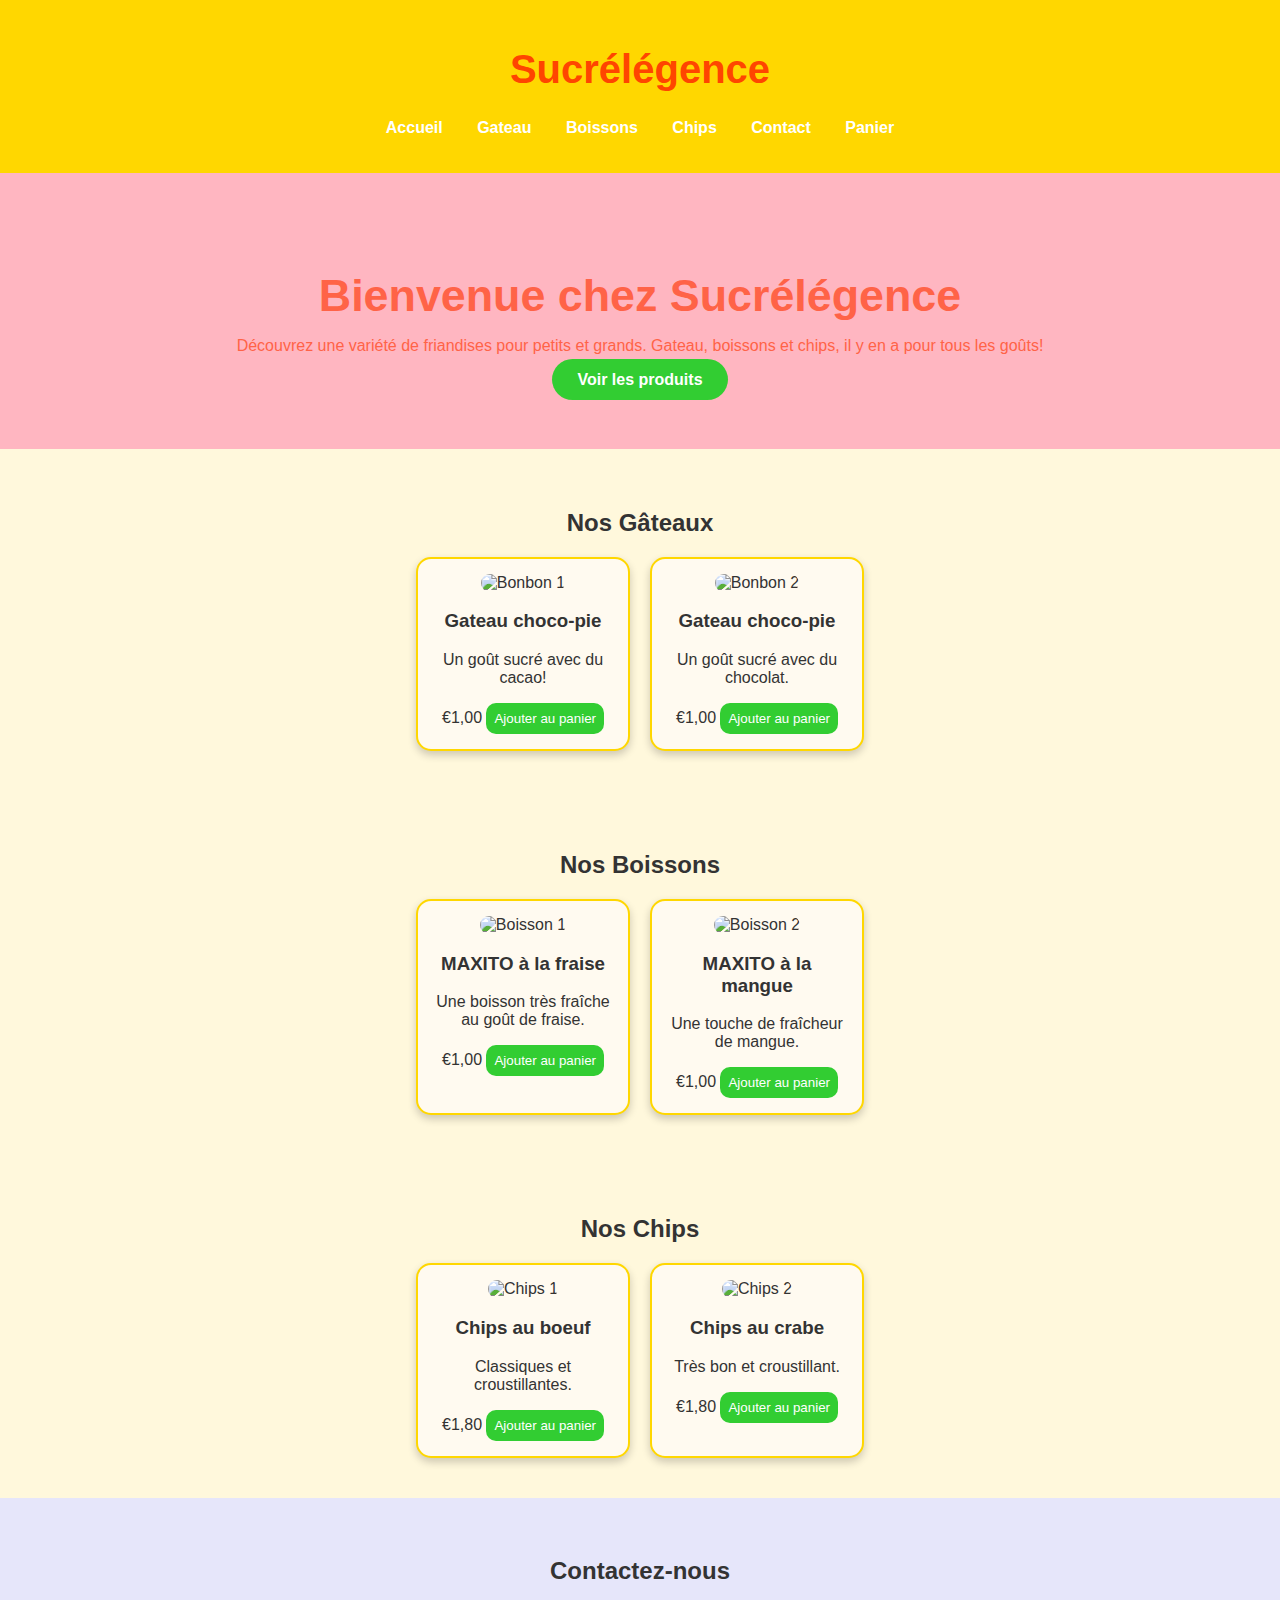
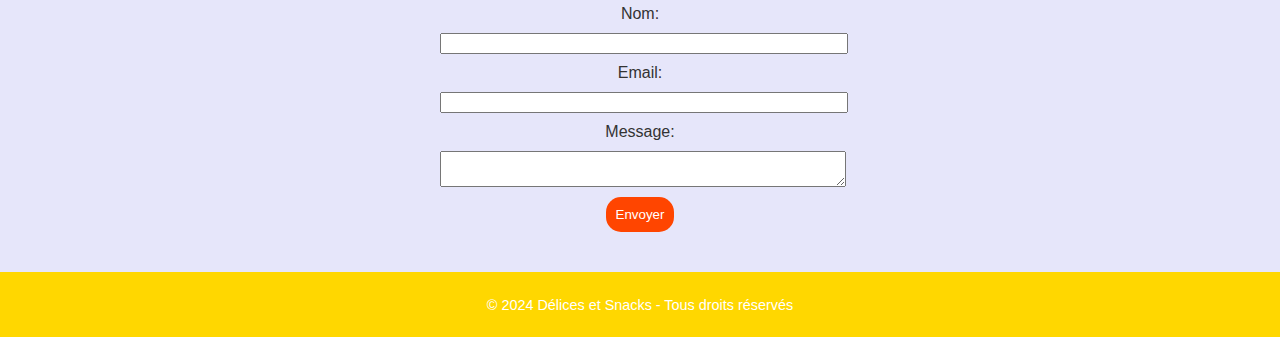
==== index.html @ c66ef235 "Add files via upload" ====
<!DOCTYPE html>
<html lang="fr">
<head>
    <meta charset="UTF-8">
    <meta name="viewport" content="width=device-width, initial-scale=1.0">
    <title>Délices et Snacks</title>
    <link rel="stylesheet" href="style.css">
</head>
<body>
    <!-- Header -->
    <header>
        <h1>Sucrélégence</h1>
        <nav>
            <ul>
                <li><a href="#accueil">Accueil</a></li>
                <li><a href="#bonbons">Gateau</a></li>
                <li><a href="#boissons">Boissons</a></li>
                <li><a href="#chips">Chips</a></li>
                <li><a href="#contact">Contact</a></li>
                <li><a href="panier.html" id="cart-button">Panier</a></li>
            </ul>
        </nav>
    </header>

    <!-- Section d'accueil -->
    <section id="accueil">
        <h2>Bienvenue chez Sucrélégence</h2>
        <p>Découvrez une variété de friandises pour petits et grands. Gateau, boissons et chips, il y en a pour tous les goûts!</p>
        <a href="#bonbons" class="cta-button">Voir les produits</a>
    </section>

    <!-- Section Bonbons -->
    <section id="bonbons" class="product-section">
        <h2>Nos Gâteaux</h2>
        <div class="product-grid">
            <div class="product-card">
                <img src="images/c61Q3OsxGIGnqgzm4YRheQ.jpg.webp" alt="Bonbon 1">
                <h3>Gateau choco-pie</h3>
                <p>Un goût sucré avec du cacao!</p>
                <span class="price">€1,00</span>
                <button class="add-to-cart" data-name="Gateau choco-pie" data-price="1.00">Ajouter au panier</button>
            </div>
            <div class="product-card">
                <img src="images/2.webp" alt="Bonbon 2">
                <h3>Gateau choco-pie</h3>
                <p>Un goût sucré avec du chocolat.</p>
                <span class="price">€1,00</span>
                <button class="add-to-cart" data-name="Gateau choco-pie chocolat" data-price="1.00">Ajouter au panier</button>
            </div>
        </div>
    </section>

    <!-- Section Boissons -->
    <section id="boissons" class="product-section">
        <h2>Nos Boissons</h2>
        <div class="product-grid">
            <div class="product-card">
                <img src="images/max.jpeg" alt="Boisson 1">
                <h3>MAXITO à la fraise</h3>
                <p>Une boisson très fraîche au goût de fraise.</p>
                <span class="price">€1,00</span>
                <button class="add-to-cart" data-name="MAXITO fraise" data-price="1.00">Ajouter au panier</button>
            </div>
            <div class="product-card">
                <img src="images/mangomax.webp" alt="Boisson 2">
                <h3>MAXITO à la mangue</h3>
                <p>Une touche de fraîcheur de mangue.</p>
                <span class="price">€1,00</span>
                <button class="add-to-cart" data-name="MAXITO mangue" data-price="1.00">Ajouter au panier</button>
            </div>
        </div>
    </section>

    <!-- Section Chips -->
    <section id="chips" class="product-section">
        <h2>Nos Chips</h2>
        <div class="product-grid">
            <div class="product-card">
                <img src="images/800.png" alt="Chips 1">
                <h3>Chips au boeuf</h3>
                <p>Classiques et croustillantes.</p>
                <span class="price">€1,80</span>
                <button class="add-to-cart" data-name="Chips boeuf" data-price="1.80">Ajouter au panier</button>
            </div>
            <div class="product-card">
                <img src="images/Poteha-goveja.jpg" alt="Chips 2">
                <h3>Chips au crabe</h3>
                <p>Très bon et croustillant.</p>
                <span class="price">€1,80</span>
                <button class="add-to-cart" data-name="Chips crabe" data-price="1.80">Ajouter au panier</button>
            </div>
        </div>
    </section>

    <!-- Section Contact -->
    <section id="contact" class="contact-section">
        <h2>Contactez-nous</h2>
        <form action="mailto:rahmankhassouyev2@gmail.com" method="post" enctype="text/plain">
            <label for="nom">Nom:</label>
            <input type="text" id="nom" name="nom" required>
            <label for="email">Email:</label>
            <input type="email" id="email" name="email" required>
            <label for="message">Message:</label>
            <textarea id="message" name="message" required></textarea>
            <button type="submit">Envoyer</button>
        </form>
    </section>

    <!-- Footer -->
    <footer>
        <p>&copy; 2024 Délices et Snacks - Tous droits réservés</p>
    </footer>

    <!-- JavaScript pour le panier -->
    <script>
        const cart = JSON.parse(localStorage.getItem('cart')) || [];

        document.querySelectorAll('.add-to-cart').forEach(button => {
            button.addEventListener('click', () => {
                const productName = button.getAttribute('data-name');
                const productPrice = parseFloat(button.getAttribute('data-price'));

                cart.push({ name: productName, price: productPrice });
                localStorage.setItem('cart', JSON.stringify(cart));

                alert(productName + " ajouté au panier!");
            });
        });
    </script>
</body>
</html>
---- style.css ----
/* style.css */

/* Corps du site */
body {
    font-family: 'Comic Sans MS', cursive, sans-serif;
    background-color: #FFFAE8;
    color: #333;
    margin: 0;
    padding: 0;
}

/* Header */
header {
    background-color: #FFD700;
    color: white;
    padding: 20px;
    text-align: center;
    box-shadow: 0px 4px 8px rgba(0, 0, 0, 0.2);
}

header h1 {
    font-size: 2.5em;
    color: #FF4500;
}

nav ul {
    list-style: none;
    padding: 0;
    text-align: center;
}

nav ul li {
    display: inline-block;
    margin: 0 15px;
}

nav ul li a {
    text-decoration: none;
    color: white;
    font-weight: bold;
}

nav ul li a:hover {
    color: #FF4500;
}

/* Section Accueil */
#accueil {
    text-align: center;
    padding: 60px;
    background-color: #FFB6C1;
    color: #FF6347;
}

#accueil h2 {
    font-size: 2.8em;
    margin-bottom: 10px;
}

.cta-button {
    background-color: #32CD32;
    color: white;
    padding: 12px 25px;
    border-radius: 25px;
    text-decoration: none;
    font-weight: bold;
    transition: transform 0.3s;
}

.cta-button:hover {
    transform: scale(1.1);
}

/* Section Produits */
.product-section {
    padding: 40px 20px;
    text-align: center;
    background-color: #FFF8DC;
}

.product-grid {
    display: flex;
    flex-wrap: wrap;
    justify-content: center;
    gap: 20px;
}

.product-card {
    background-color: #FFFAF0;
    border: 2px solid #FFD700;
    border-radius: 15px;
    width: 180px;
    text-align: center;
    padding: 15px;
    box-shadow: 0 4px 8px rgba(0, 0, 0, 0.2);
    transition: transform 0.3s;
}

.product-card:hover {
    transform: scale(1.05);
}

.product-card img {
    width: 100%;
    border-radius: 10px;
}

.add-to-cart {
    background-color: #32CD32;
    color: white;
    padding: 8px;
    border: none;
    border-radius: 10px;
    cursor: pointer;
    transition: background-color 0.3s;
}

.add-to-cart:hover {
    background-color: #228B22;
}

/* Section Contact */
.contact-section {
    padding: 40px 20px;
    background-color: #E6E6FA;
    text-align: center;
}

form {
    max-width: 400px;
    margin: auto;
}

form label, form input, form textarea {
    display: block;
    width: 100%;
    margin-bottom: 10px;
}

button[type="submit"] {
    background-color: #FF4500;
    color: white;
    padding: 10px;
    border: none;
    border-radius: 15px;
    cursor: pointer;
}

/* Footer */
footer {
    background-color: #FFD700;
    color: white;
    text-align: center;
    padding: 10px;
    font-size: 0.9em;
}
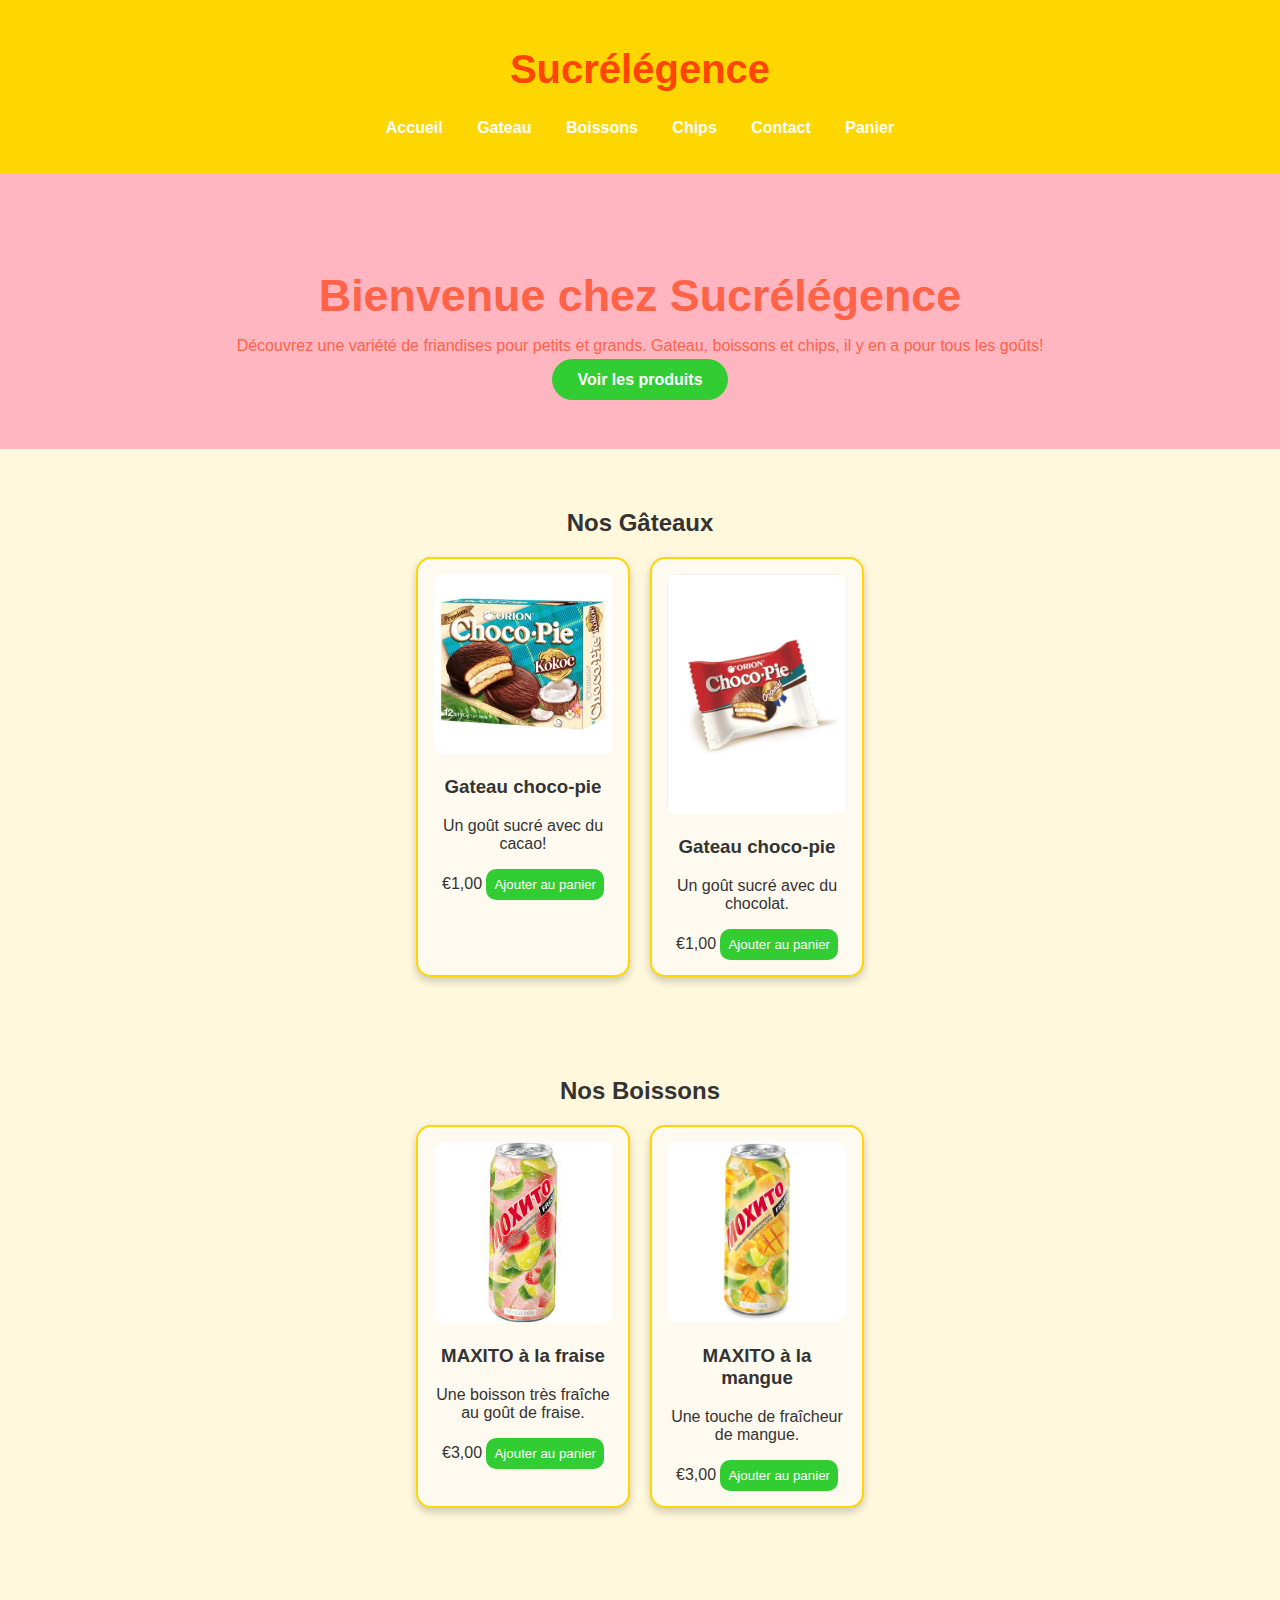
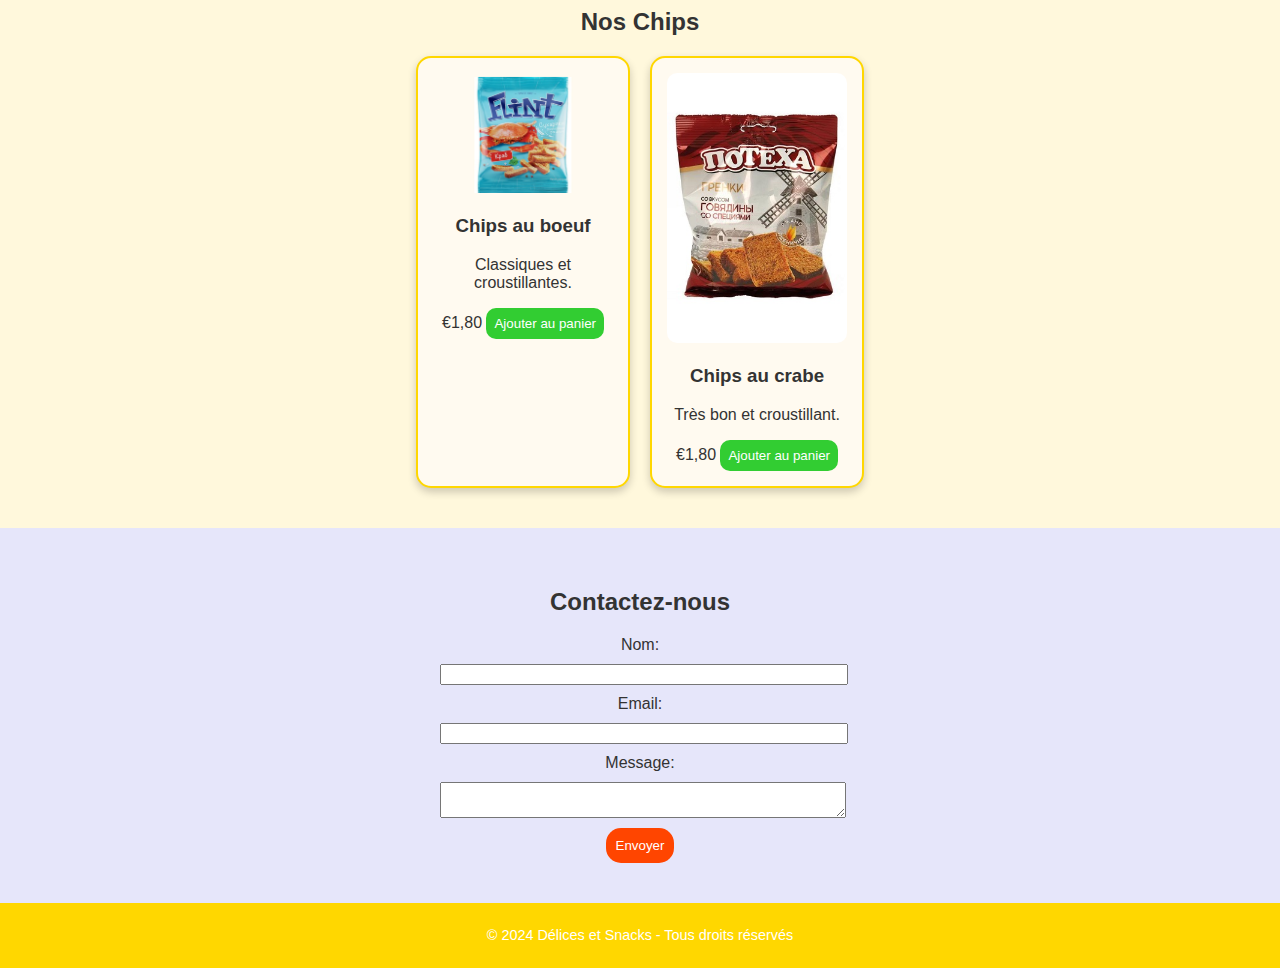
==== commit eb5c0277: "Update index.html" ====
--- a/index.html
+++ b/index.html
@@ -58,14 +58,14 @@
                 <img src="images/max.jpeg" alt="Boisson 1">
                 <h3>MAXITO à la fraise</h3>
                 <p>Une boisson très fraîche au goût de fraise.</p>
-                <span class="price">€1,00</span>
+                <span class="price">€3,00</span>
                 <button class="add-to-cart" data-name="MAXITO fraise" data-price="1.00">Ajouter au panier</button>
             </div>
             <div class="product-card">
                 <img src="images/mangomax.webp" alt="Boisson 2">
                 <h3>MAXITO à la mangue</h3>
                 <p>Une touche de fraîcheur de mangue.</p>
-                <span class="price">€1,00</span>
+                <span class="price">€3,00</span>
                 <button class="add-to-cart" data-name="MAXITO mangue" data-price="1.00">Ajouter au panier</button>
             </div>
         </div>
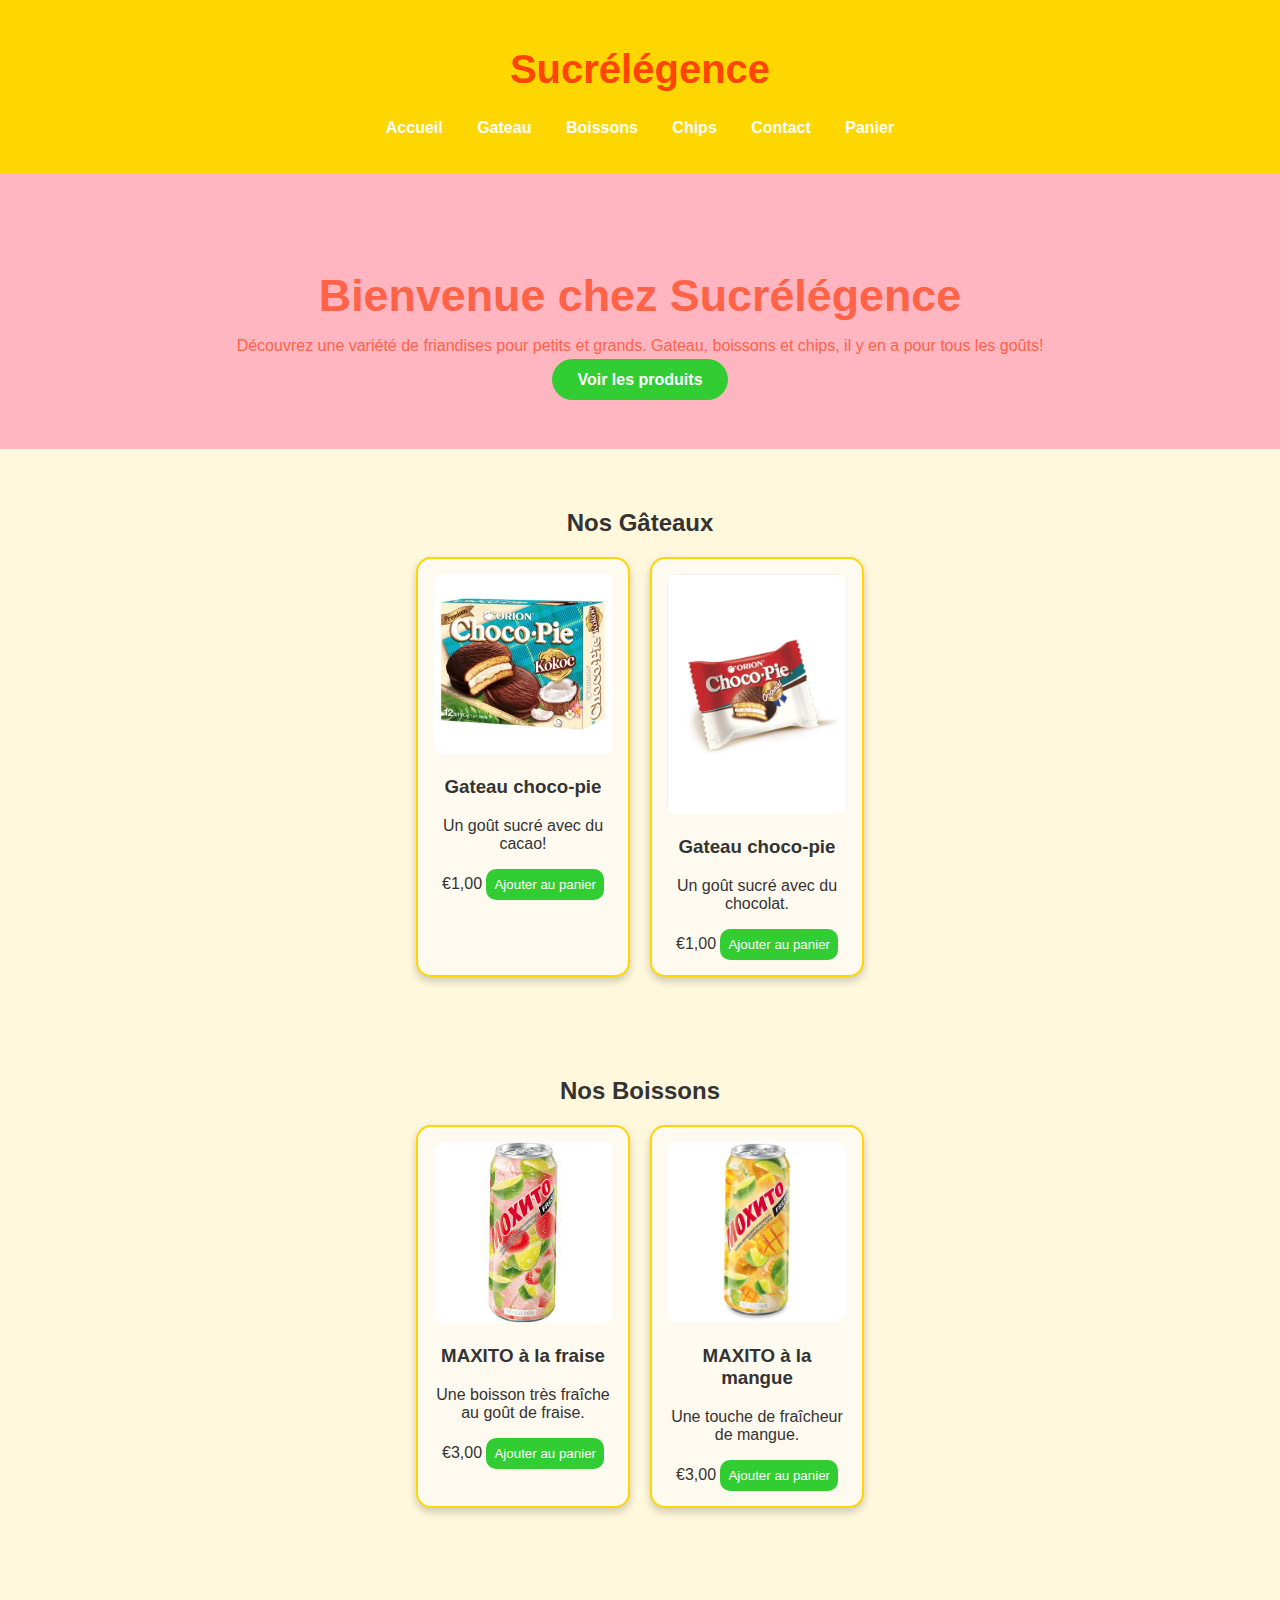
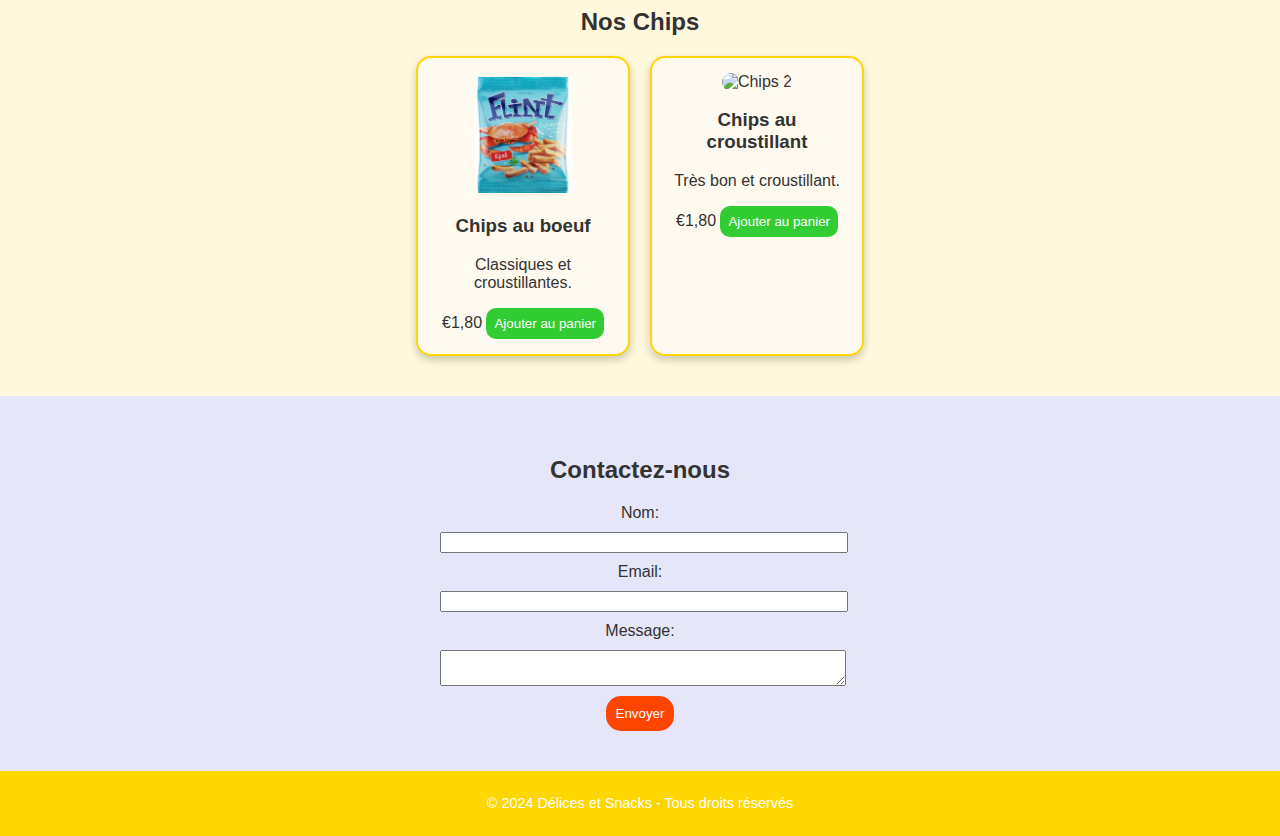
==== commit 59083ef1: "Update index.html" ====
--- a/index.html
+++ b/index.html
@@ -83,8 +83,8 @@
                 <button class="add-to-cart" data-name="Chips boeuf" data-price="1.80">Ajouter au panier</button>
             </div>
             <div class="product-card">
-                <img src="images/Poteha-goveja.jpg" alt="Chips 2">
-                <h3>Chips au crabe</h3>
+                <img src="images/boumnoum.jpg" alt="Chips 2">
+                <h3>Chips au croustillant</h3>
                 <p>Très bon et croustillant.</p>
                 <span class="price">€1,80</span>
                 <button class="add-to-cart" data-name="Chips crabe" data-price="1.80">Ajouter au panier</button>
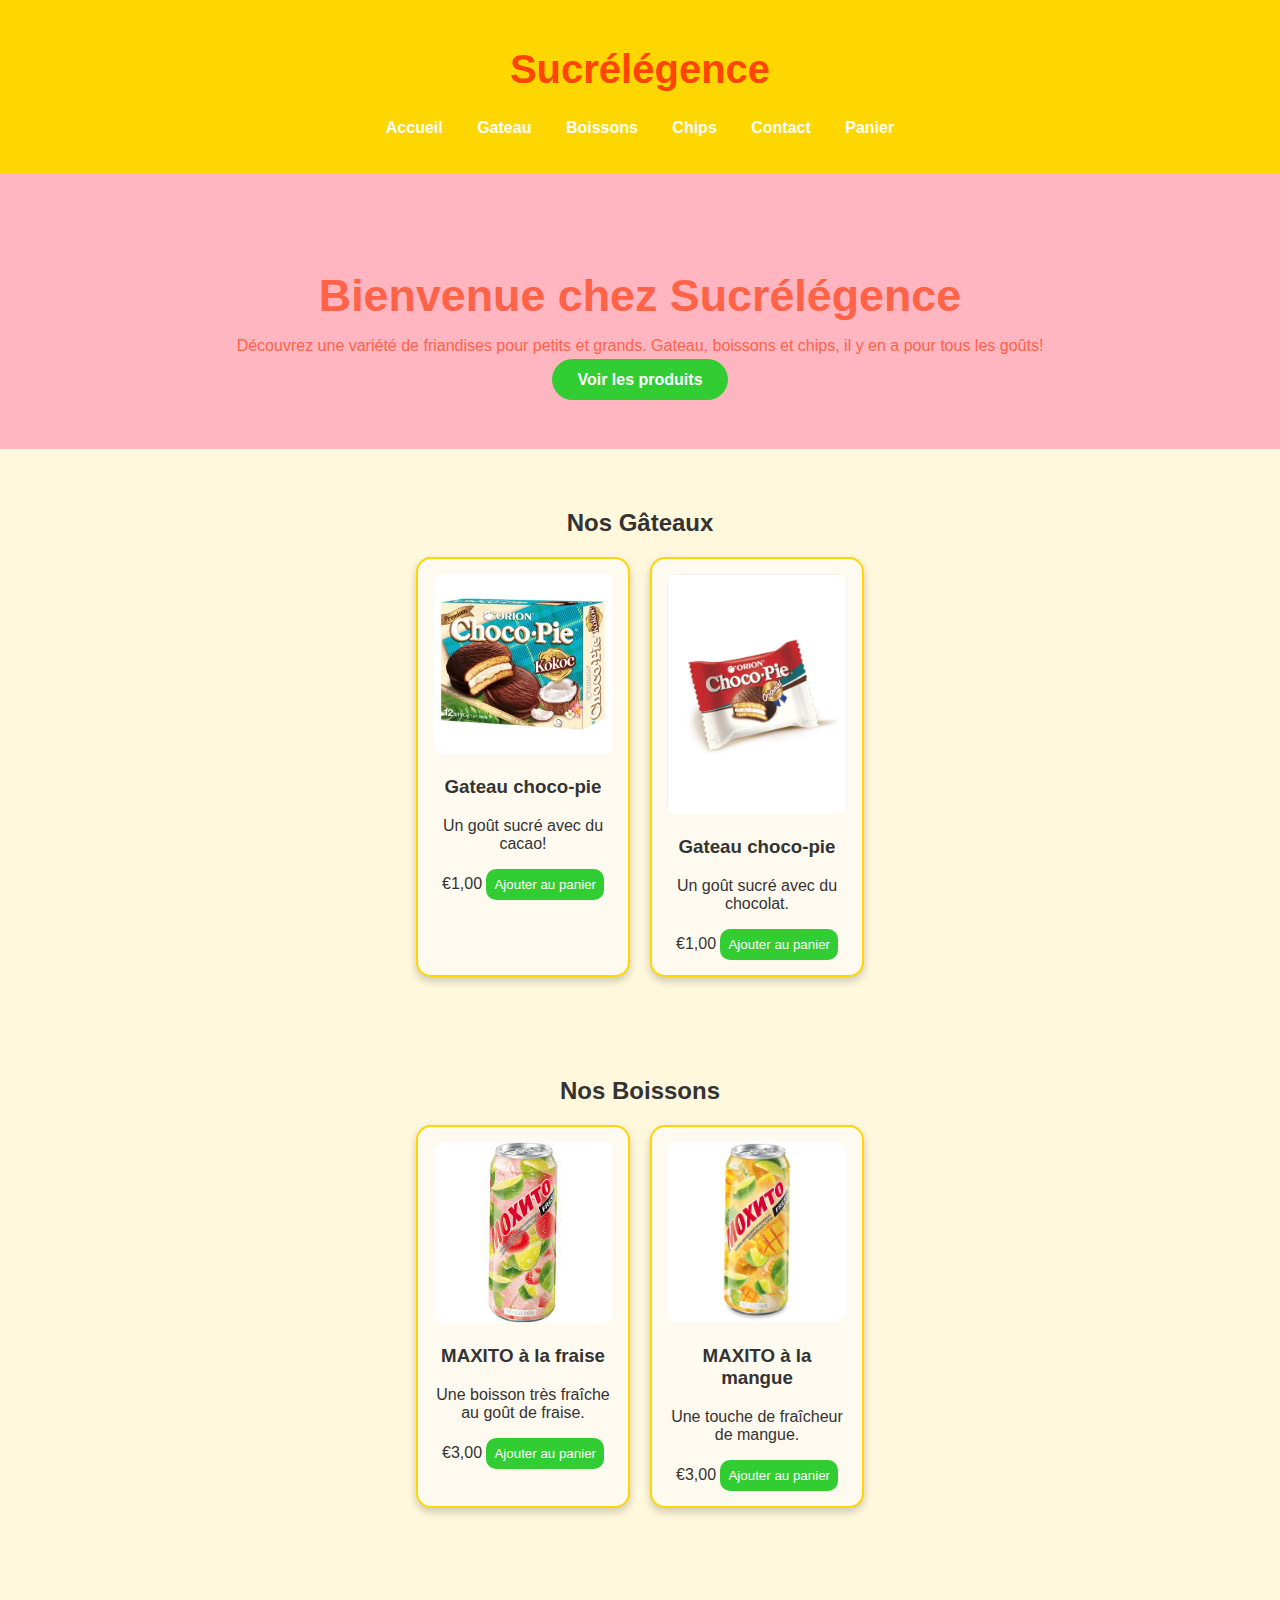
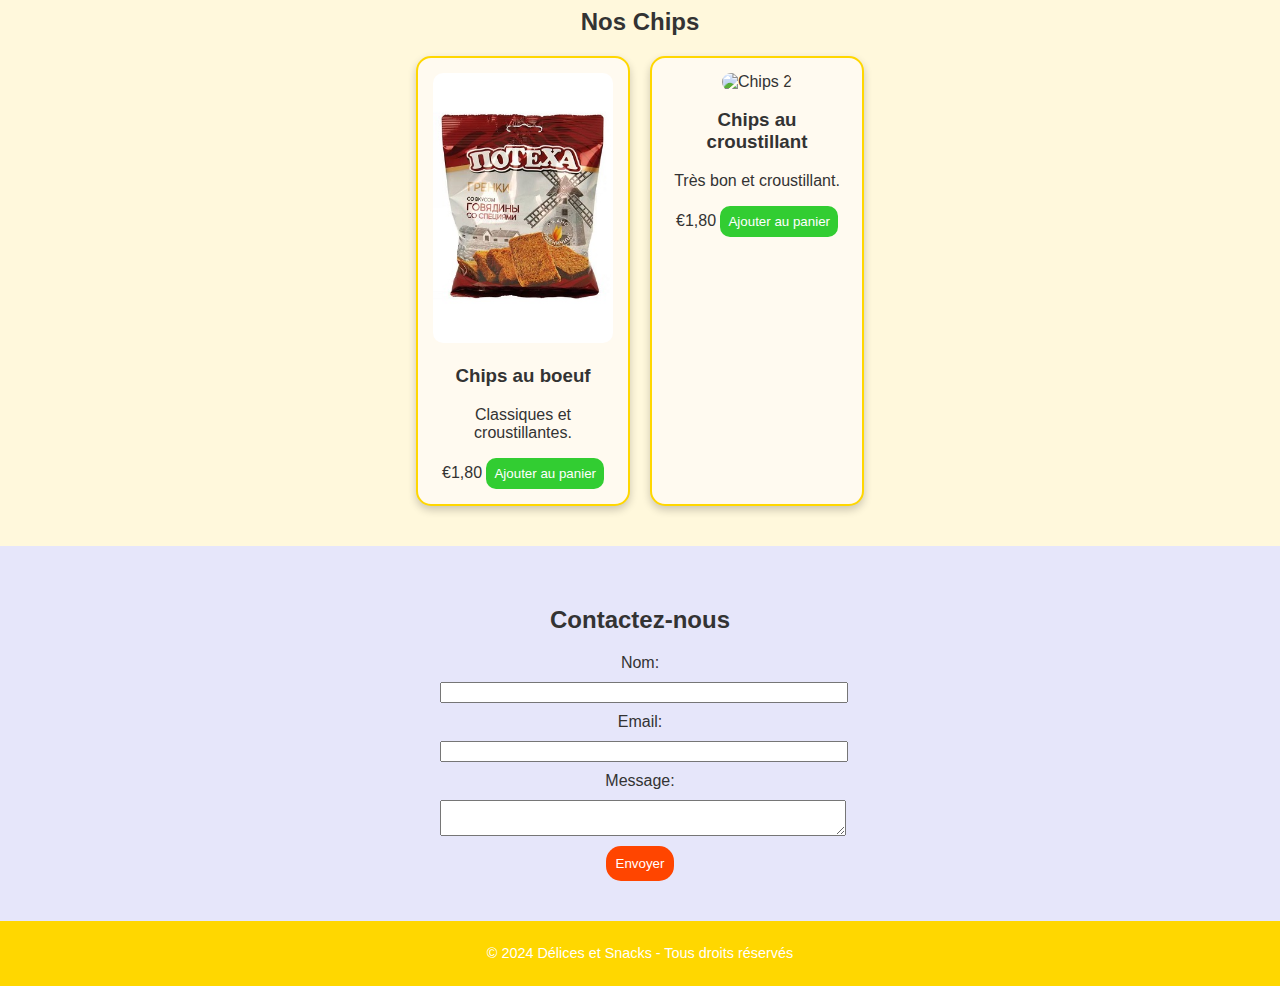
==== commit b9383b7d: "Update index.html" ====
--- a/index.html
+++ b/index.html
@@ -76,7 +76,7 @@
         <h2>Nos Chips</h2>
         <div class="product-grid">
             <div class="product-card">
-                <img src="images/800.png" alt="Chips 1">
+                <img src="images/Poteha-goveja.jpg" alt="Chips 1">
                 <h3>Chips au boeuf</h3>
                 <p>Classiques et croustillantes.</p>
                 <span class="price">€1,80</span>
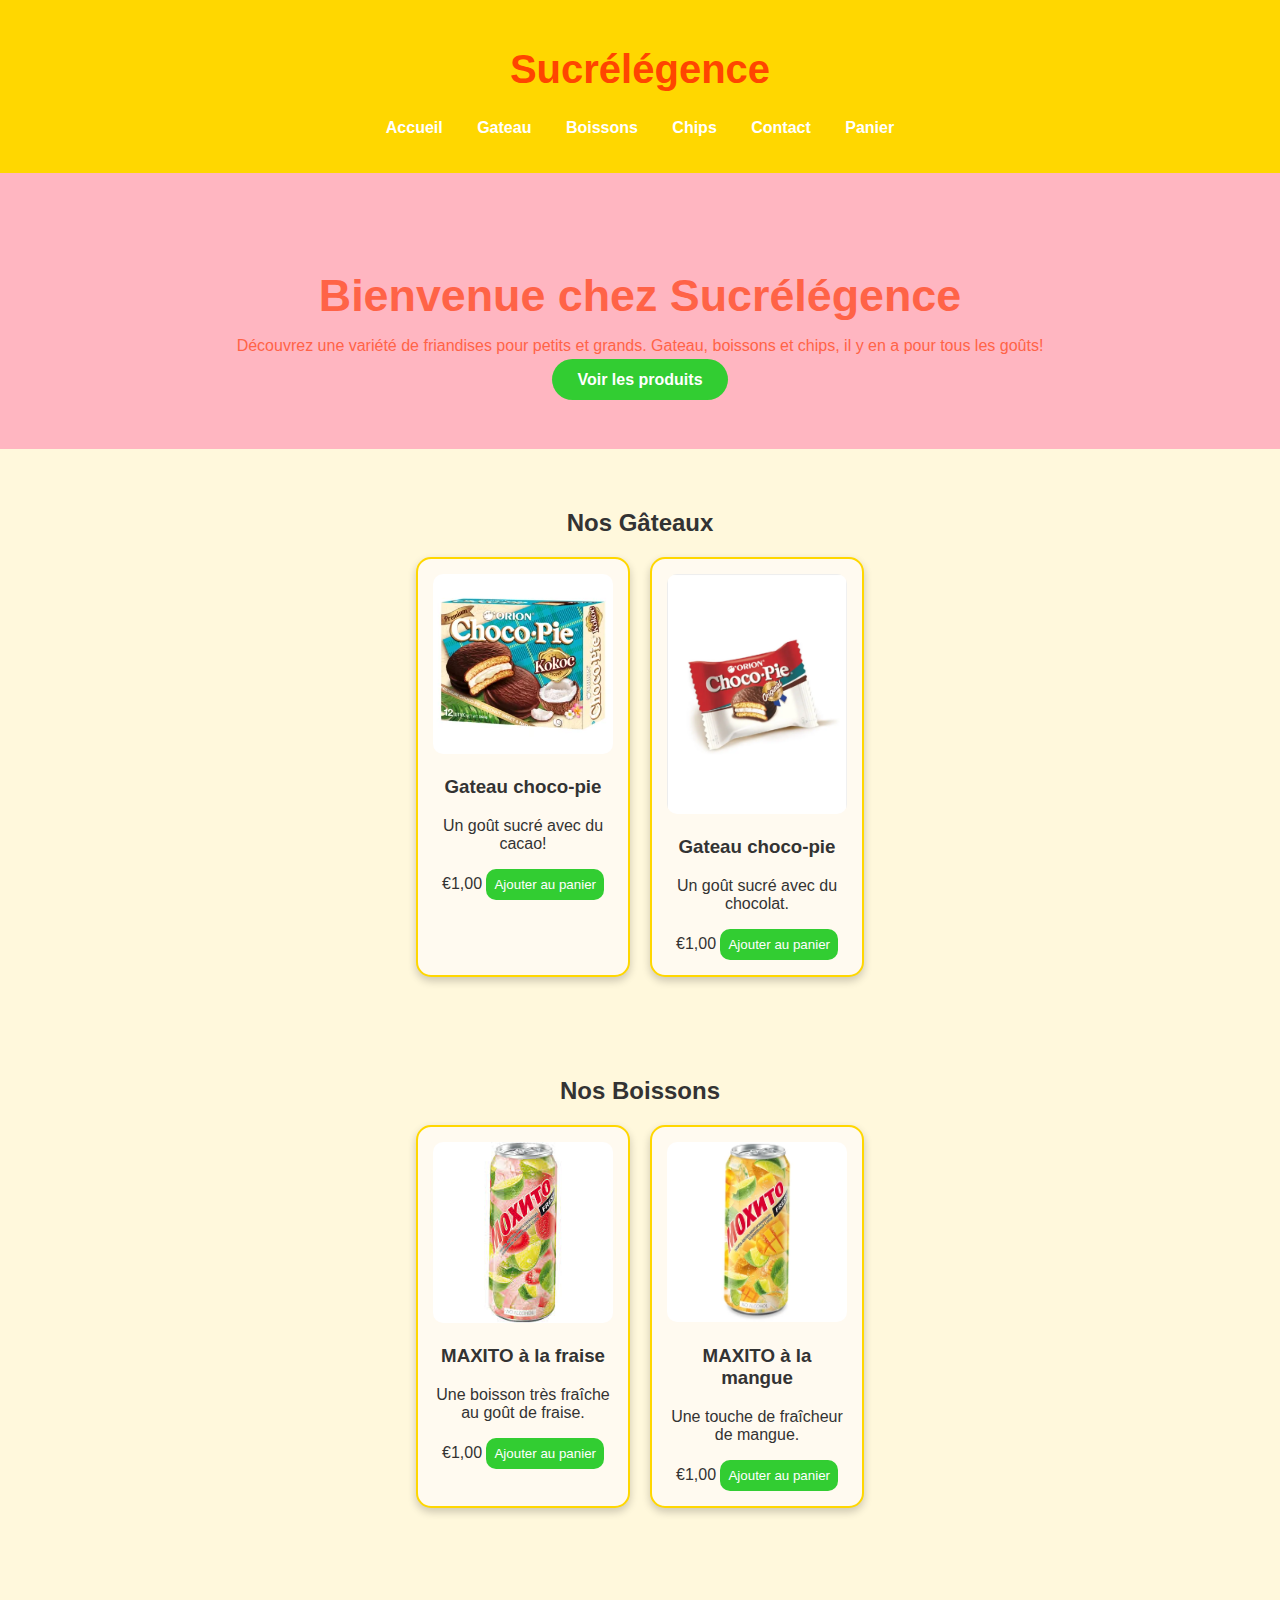
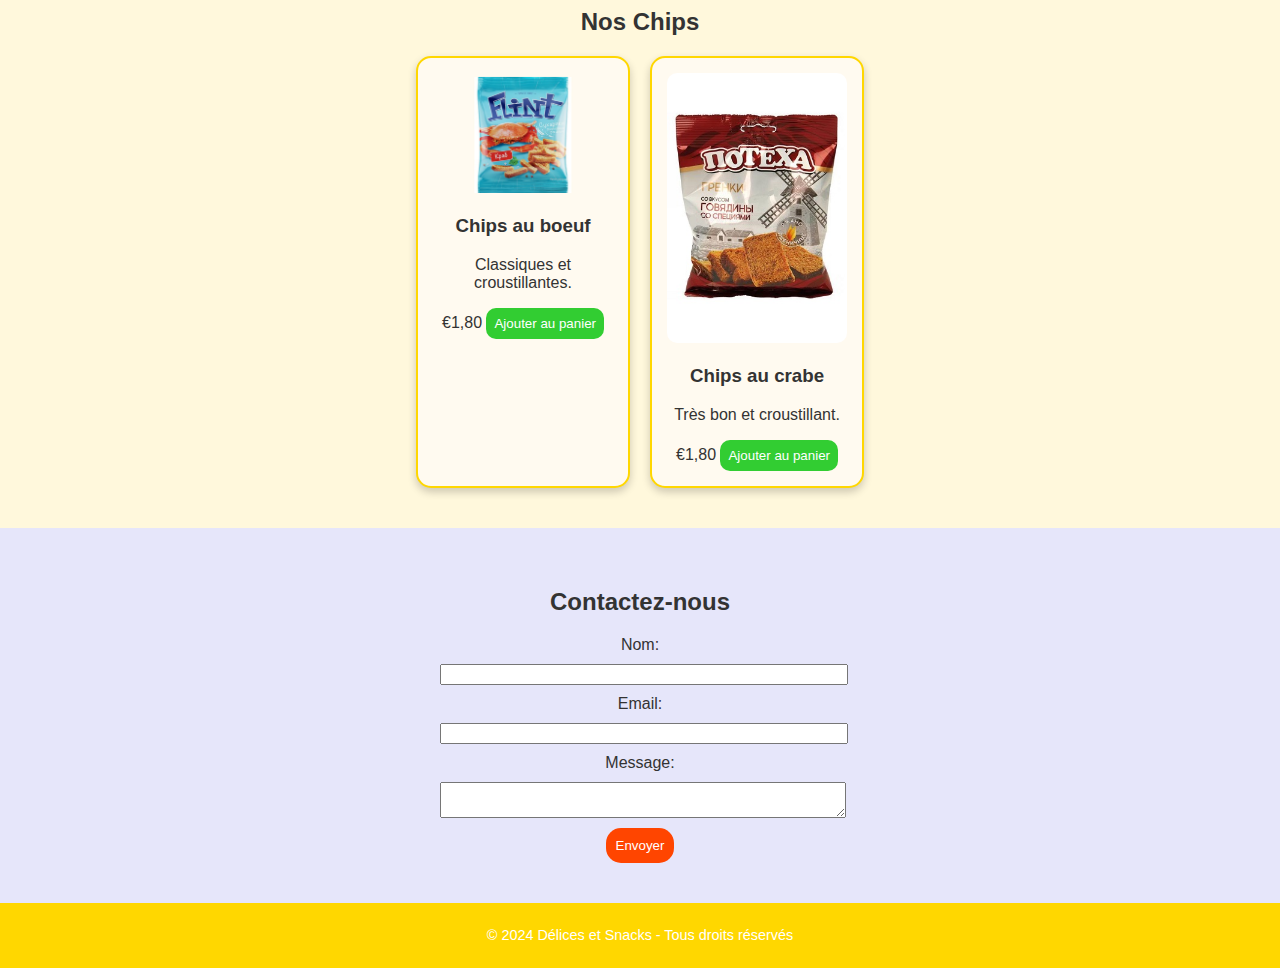
==== commit 90838445: "Add files via upload" ====
--- a/index.html
+++ b/index.html
@@ -58,14 +58,14 @@
                 <img src="images/max.jpeg" alt="Boisson 1">
                 <h3>MAXITO à la fraise</h3>
                 <p>Une boisson très fraîche au goût de fraise.</p>
-                <span class="price">€3,00</span>
+                <span class="price">€1,00</span>
                 <button class="add-to-cart" data-name="MAXITO fraise" data-price="1.00">Ajouter au panier</button>
             </div>
             <div class="product-card">
                 <img src="images/mangomax.webp" alt="Boisson 2">
                 <h3>MAXITO à la mangue</h3>
                 <p>Une touche de fraîcheur de mangue.</p>
-                <span class="price">€3,00</span>
+                <span class="price">€1,00</span>
                 <button class="add-to-cart" data-name="MAXITO mangue" data-price="1.00">Ajouter au panier</button>
             </div>
         </div>
@@ -76,15 +76,15 @@
         <h2>Nos Chips</h2>
         <div class="product-grid">
             <div class="product-card">
-                <img src="images/Poteha-goveja.jpg" alt="Chips 1">
+                <img src="images/800.png" alt="Chips 1">
                 <h3>Chips au boeuf</h3>
                 <p>Classiques et croustillantes.</p>
                 <span class="price">€1,80</span>
                 <button class="add-to-cart" data-name="Chips boeuf" data-price="1.80">Ajouter au panier</button>
             </div>
             <div class="product-card">
-                <img src="images/boumnoum.jpg" alt="Chips 2">
-                <h3>Chips au croustillant</h3>
+                <img src="images/Poteha-goveja.jpg" alt="Chips 2">
+                <h3>Chips au crabe</h3>
                 <p>Très bon et croustillant.</p>
                 <span class="price">€1,80</span>
                 <button class="add-to-cart" data-name="Chips crabe" data-price="1.80">Ajouter au panier</button>
